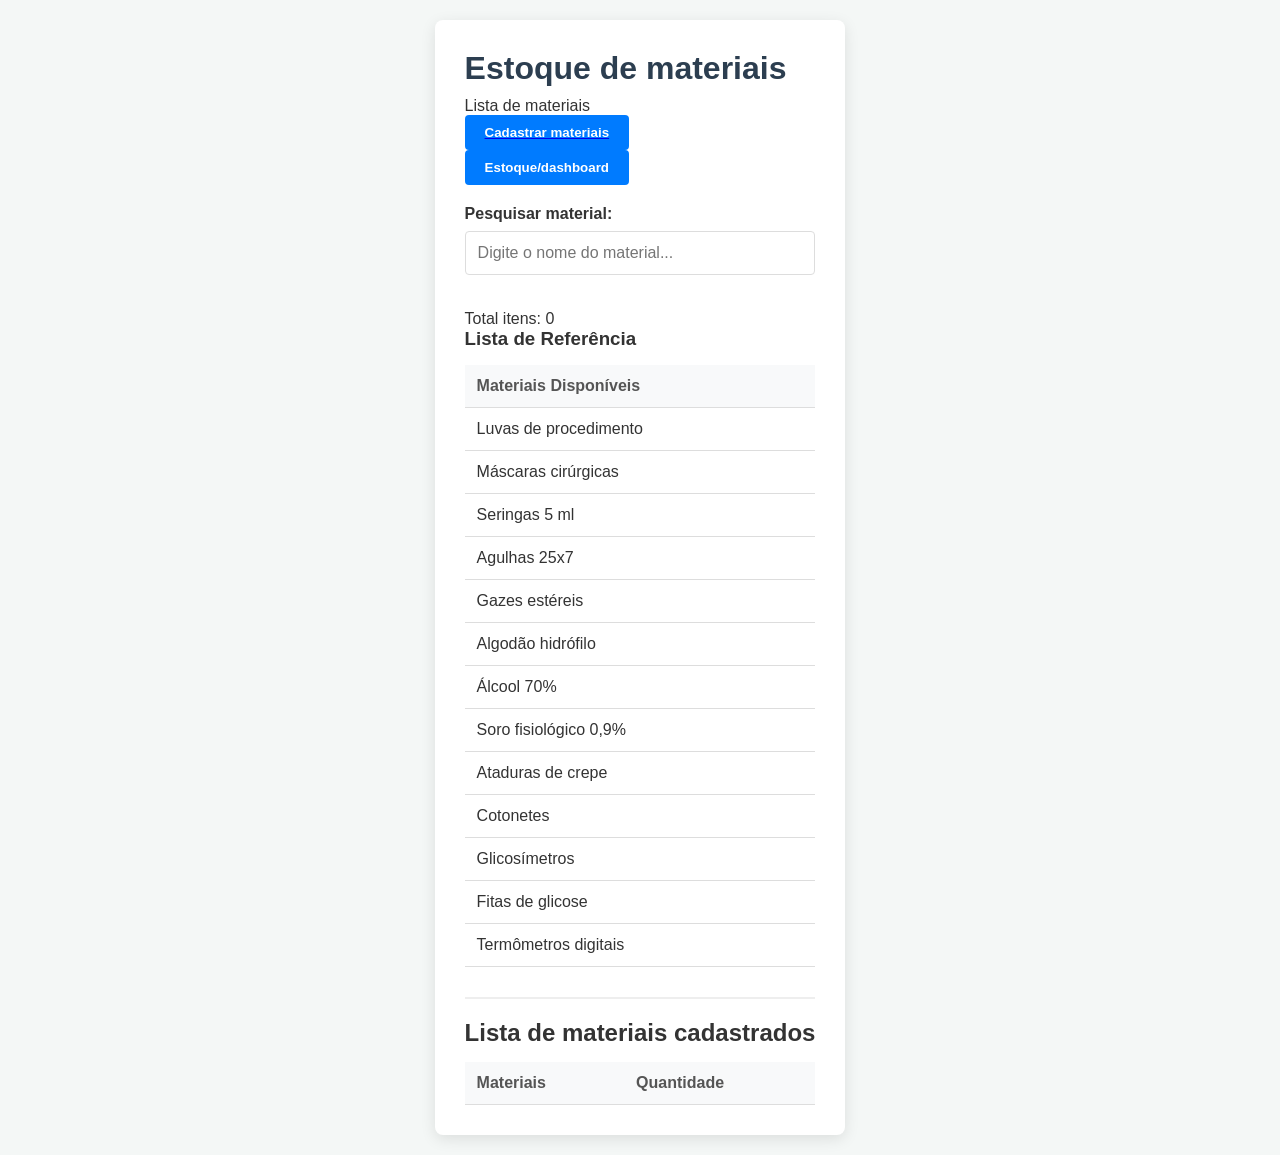
==== estoque.html @ 164114b7 "cria o html para página de esotque" ====
<!DOCTYPE html>
<html lang="pt-br">
<head>
    <meta charset="UTF-8">
    <meta name="viewport" content="width=device-width, initial-scale=1.0">
    <link rel="stylesheet" href="style.css">
    <title>Dashboard - Estoque</title>
</head>
<body>
    <main>
        <div class="products-container">
            <h1>Estoque de materiais</h1>
            <p>Lista de materiais</p>
            
            <div class="nav-container">
                <a href="index.html">
                    <button class="button">Cadastrar materiais</button>
                </a>
                <a href="estoque.html">
                    <button class="button-estoque">Estoque/dashboard</button>
                </a>
            </div>
            
            <div class="products">
                <fieldset>
                    <label for="input-busca">Pesquisar material:</label>
                    <input type="text" id="input-busca" placeholder="Digite o nome do material...">
                </fieldset>

                <div class="info-estoque">
                    <p>Total itens: <span id="total-itens">0</span></p>
                </div>
            </div>

            <div class="referencia-materiais">
                <h3>Lista de Referência</h3>
                <table class="tabela-referencia">
                    <thead><tr><th>Materiais Disponíveis</th></tr></thead>
                    <tbody>
                        <tr><td>Luvas de procedimento</td></tr>
                        <tr><td>Máscaras cirúrgicas</td></tr>
                        <tr><td>Seringas 5 ml</td></tr>
                        <tr><td>Agulhas 25x7</td></tr>
                        <tr><td>Gazes estéreis</td></tr>
                        <tr><td>Algodão hidrófilo</td></tr>
                        <tr><td>Álcool 70%</td></tr>
                        <tr><td>Soro fisiológico 0,9%</td></tr>
                        <tr><td>Ataduras de crepe</td></tr>
                        <tr><td>Cotonetes</td></tr>
                        <tr><td>Glicosímetros</td></tr>
                        <tr><td>Fitas de glicose</td></tr>
                        <tr><td>Termômetros digitais</td></tr>
                    </tbody>
                </table>
            </div>
        
            <footer>
                <div>
                    <h2>Lista de materiais cadastrados</h2>
                    <table>
                        <thead>
                            <tr>
                                <th>Materiais</th>
                                <th>Quantidade</th>
                            </tr>
                        </thead>
                        <tbody id="lista-materiais"></tbody>
                    </table>
                </div>
            </footer>
        </div>
    </main>
    <script src="main.js"></script>
</body>
</html>
---- style.css ----
/* Reset básico para manter a consistência */
* {
    margin: 0;
    padding: 0;
    box-sizing: border-box;
    font-family: 'Segoe UI', Tahoma, Geneva, Verdana, sans-serif;
}

body {
    background-color: #f4f7f6;
    color: #333;
    padding: 20px;
    display: flex;
    justify-content: center;
}

.products-container {
    background-color: #ffffff;
    width: 100%;
    max-width: 600px;
    padding: 30px;
    border-radius: 8px;
    box-shadow: 0 4px 15px rgba(0, 0, 0, 0.1);
}

h1 {
    color: #2c3e50;
    margin-bottom: 10px;
}

fieldset {
    border: none;
    margin: 20px 0;
}

label {
    display: block;
    margin-bottom: 8px;
    font-weight: bold;
}

select, input {
    width: 100%;
    padding: 12px;
    margin-bottom: 15px;
    border: 1px solid #ddd;
    border-radius: 4px;
    font-size: 16px;
}

.button {
    display: flex;
    gap: 10px;
}

button {
    background-color: #007bff;
    color: white;
    border: none;
    padding: 10px 20px;
    border-radius: 4px;
    cursor: pointer;
    font-weight: bold;
    transition: background 0.3s;
}

button:hover {
    background-color: #0056b3;
}

/* Estilização da Tabela */
footer {
    margin-top: 30px;
    border-top: 2px solid #eee;
    padding-top: 20px;
}

table {
    width: 100%;
    border-collapse: collapse;
    margin-top: 15px;
}

th, td {
    text-align: left;
    padding: 12px;
    border-bottom: 1px solid #ddd;
}

th {
    background-color: #f8f9fa;
    color: #555;
}

.btn-excluir{
     background-color: #007bff;
    color: white;
    border: none;
    padding: 10px 20px;
    border-radius: 4px;
    cursor: pointer;
    font-weight: bold;
    transition: background 0.3s;

}
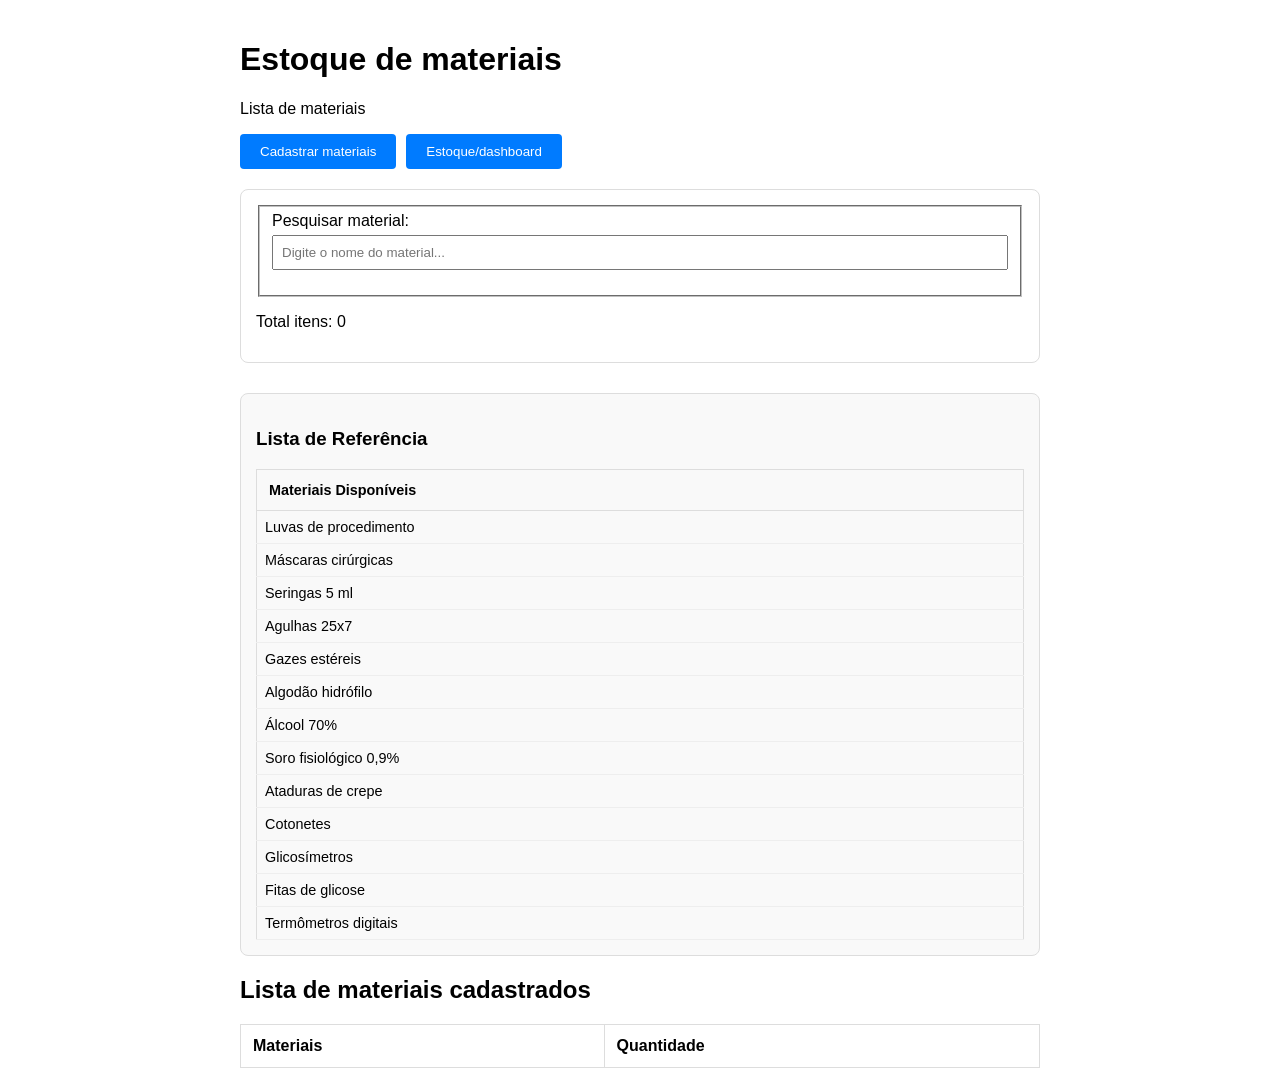
==== commit 19f54768: "adciona uma lista de referencia para pesquisar" ====
--- a/estoque.html
+++ b/estoque.html
@@ -70,6 +70,6 @@
             </footer>
         </div>
     </main>
-    <script src="main.js"></script>
+    <script src="estoque.js"></script>
 </body>
 </html>
--- a/style.css
+++ b/style.css
@@ -1,105 +1,84 @@
-/* Reset básico para manter a consistência */
-* {
+body {
+    font-family: Arial, sans-serif;
     margin: 0;
     padding: 0;
-    box-sizing: border-box;
-    font-family: 'Segoe UI', Tahoma, Geneva, Verdana, sans-serif;
-}
-
-body {
-    background-color: #f4f7f6;
-    color: #333;
-    padding: 20px;
-    display: flex;
-    justify-content: center;
 }
 
 .products-container {
-    background-color: #ffffff;
-    width: 100%;
-    max-width: 600px;
-    padding: 30px;
-    border-radius: 8px;
-    box-shadow: 0 4px 15px rgba(0, 0, 0, 0.1);
+    max-width: 800px;
+    margin: 0 auto;
+    padding: 20px;
 }
 
-h1 {
-    color: #2c3e50;
-    margin-bottom: 10px;
+.nav-container {
+    display: flex;
+    gap: 10px;
+    margin-bottom: 20px;
 }
 
-fieldset {
-    border: none;
-    margin: 20px 0;
-}
-
-label {
-    display: block;
-    margin-bottom: 8px;
-    font-weight: bold;
-}
-
-select, input {
-    width: 100%;
-    padding: 12px;
-    margin-bottom: 15px;
-    border: 1px solid #ddd;
-    border-radius: 4px;
-    font-size: 16px;
-}
-
-.button {
-    display: flex;
-    gap: 10px;
-}
-
-button {
+.button, .button-estoque {
+    padding: 10px 20px;
+    cursor: pointer;
     background-color: #007bff;
     color: white;
     border: none;
-    padding: 10px 20px;
     border-radius: 4px;
-    cursor: pointer;
-    font-weight: bold;
-    transition: background 0.3s;
+    text-decoration: none;
+    display: inline-block;
 }
 
-button:hover {
+.button:hover, .button-estoque:hover {
     background-color: #0056b3;
 }
 
-/* Estilização da Tabela */
-footer {
-    margin-top: 30px;
-    border-top: 2px solid #eee;
-    padding-top: 20px;
+.products {
+    margin-bottom: 30px;
+    padding: 15px;
+    border: 1px solid #ddd;
+    border-radius: 8px;
+}
+
+input[type="text"], input[type="number"], select {
+    width: 100%;
+    padding: 8px;
+    margin-top: 5px;
+    margin-bottom: 15px;
+    box-sizing: border-box;
+}
+
+.referencia-materiais {
+    margin: 20px 0;
+    padding: 15px;
+    background-color: #f9f9f9;
+    border: 1px solid #ddd;
+    border-radius: 8px;
+}
+
+.tabela-referencia {
+    width: 100%;
+    border-collapse: collapse;
+    font-size: 0.9em;
+}
+
+.tabela-referencia td {
+    padding: 8px;
+    border-bottom: 1px solid #eee;
 }
 
 table {
     width: 100%;
     border-collapse: collapse;
-    margin-top: 15px;
+    margin-top: 10px;
 }
 
 th, td {
+    padding: 12px;
+    border: 1px solid #ddd;
     text-align: left;
-    padding: 12px;
-    border-bottom: 1px solid #ddd;
 }
 
-th {
-    background-color: #f8f9fa;
-    color: #555;
-}
-
-.btn-excluir{
-     background-color: #007bff;
-    color: white;
-    border: none;
-    padding: 10px 20px;
-    border-radius: 4px;
-    cursor: pointer;
+.estoque-critico {
+    background-color: #ffcccc !important;
+    color: #d9534f;
     font-weight: bold;
-    transition: background 0.3s;
-
 }
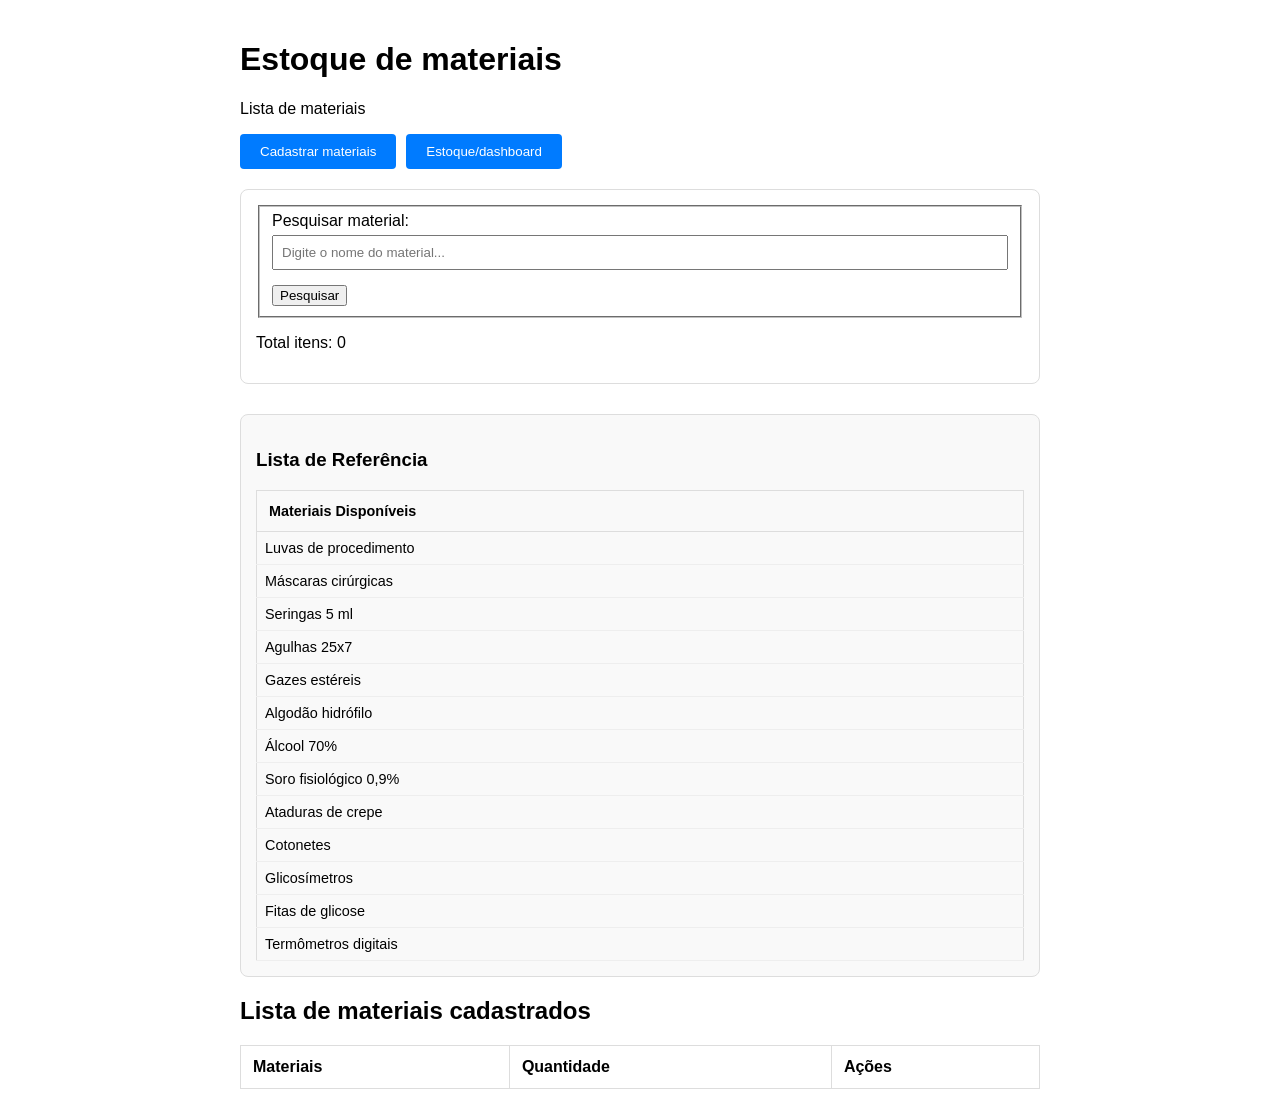
==== commit 5c00b8a7: "corriee a opção optyions e retira o hifén pra as funções de estoque, retirada e main fiquem padrizad" ====
--- a/estoque.html
+++ b/estoque.html
@@ -16,15 +16,14 @@
                 <a href="index.html">
                     <button class="button">Cadastrar materiais</button>
                 </a>
-                <a href="estoque.html">
-                    <button class="button-estoque">Estoque/dashboard</button>
-                </a>
+                <button class="button-estoque" disabled>Estoque/dashboard</button>
             </div>
             
             <div class="products">
                 <fieldset>
                     <label for="input-busca">Pesquisar material:</label>
                     <input type="text" id="input-busca" placeholder="Digite o nome do material...">
+                    <button type="button" id="btn-buscar">Pesquisar</button>
                 </fieldset>
 
                 <div class="info-estoque">
@@ -62,9 +61,11 @@
                             <tr>
                                 <th>Materiais</th>
                                 <th>Quantidade</th>
+                                <th>Ações</th>
                             </tr>
                         </thead>
-                        <tbody id="lista-materiais"></tbody>
+                        <tbody id="lista-materiais">
+                        </tbody>
                     </table>
                 </div>
             </footer>
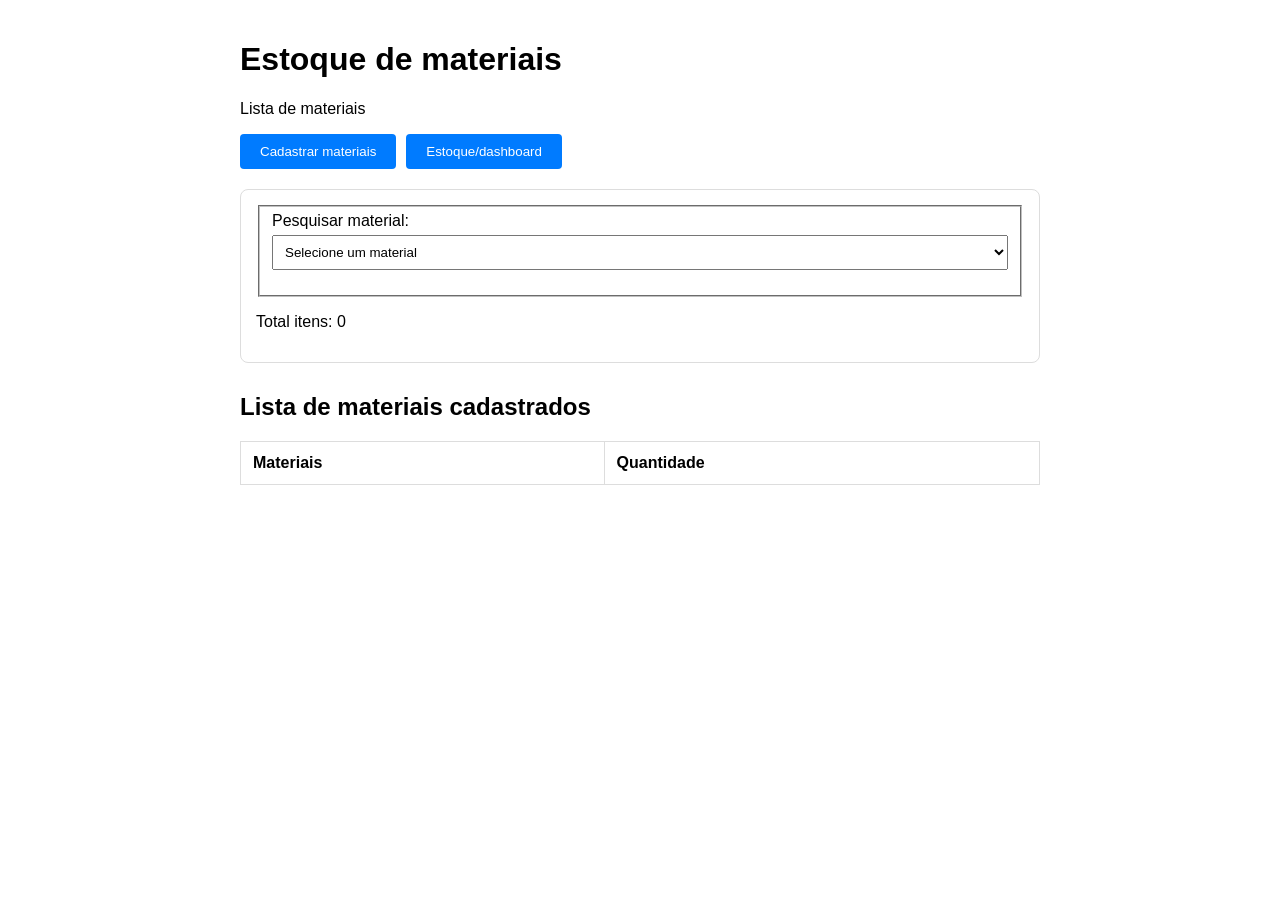
==== commit 85bb8ac3: "retira o botão pesquisar pois não há função" ====
--- a/estoque.html
+++ b/estoque.html
@@ -22,35 +22,27 @@
             <div class="products">
                 <fieldset>
                     <label for="input-busca">Pesquisar material:</label>
-                    <input type="text" id="input-busca" placeholder="Digite o nome do material...">
-                    <button type="button" id="btn-buscar">Pesquisar</button>
+                    <select id="input-busca">
+                        <option value="" disabled selected>Selecione um material</option>
+                        <option value="Luvas de procedimento">Luvas de procedimento</option>
+                        <option value="Máscaras cirúrgicas">Máscaras cirúrgicas</option>
+                        <option value="Seringas 5 ml">Seringas 5 ml</option>
+                        <option value="Agulhas 25x7">Agulhas 25x7</option>
+                        <option value="Gazes estéreis">Gazes estéreis</option>
+                        <option value="Algodão hidrófilo">Algodão hidrófilo</option>
+                        <option value="Álcool 70%">Álcool 70%</option>
+                        <option value="Soro fisiológico 0,9%">Soro fisiológico 0,9%</option>
+                        <option value="Ataduras de crepe">Ataduras de crepe</option>
+                        <option value="Cotonetes">Cotonetes</option>
+                        <option value="Glicosímetros">Glicosímetros</option>
+                        <option value="Fitas de glicose">Fitas de glicose</option>
+                        <option value="Termômetros digitais">Termômetros digitais</option>
+                    </select>
                 </fieldset>
 
                 <div class="info-estoque">
                     <p>Total itens: <span id="total-itens">0</span></p>
                 </div>
-            </div>
-
-            <div class="referencia-materiais">
-                <h3>Lista de Referência</h3>
-                <table class="tabela-referencia">
-                    <thead><tr><th>Materiais Disponíveis</th></tr></thead>
-                    <tbody>
-                        <tr><td>Luvas de procedimento</td></tr>
-                        <tr><td>Máscaras cirúrgicas</td></tr>
-                        <tr><td>Seringas 5 ml</td></tr>
-                        <tr><td>Agulhas 25x7</td></tr>
-                        <tr><td>Gazes estéreis</td></tr>
-                        <tr><td>Algodão hidrófilo</td></tr>
-                        <tr><td>Álcool 70%</td></tr>
-                        <tr><td>Soro fisiológico 0,9%</td></tr>
-                        <tr><td>Ataduras de crepe</td></tr>
-                        <tr><td>Cotonetes</td></tr>
-                        <tr><td>Glicosímetros</td></tr>
-                        <tr><td>Fitas de glicose</td></tr>
-                        <tr><td>Termômetros digitais</td></tr>
-                    </tbody>
-                </table>
             </div>
         
             <footer>
@@ -61,11 +53,9 @@
                             <tr>
                                 <th>Materiais</th>
                                 <th>Quantidade</th>
-                                <th>Ações</th>
                             </tr>
                         </thead>
-                        <tbody id="lista-materiais">
-                        </tbody>
+                        <tbody id="lista-materiais"></tbody>
                     </table>
                 </div>
             </footer>
